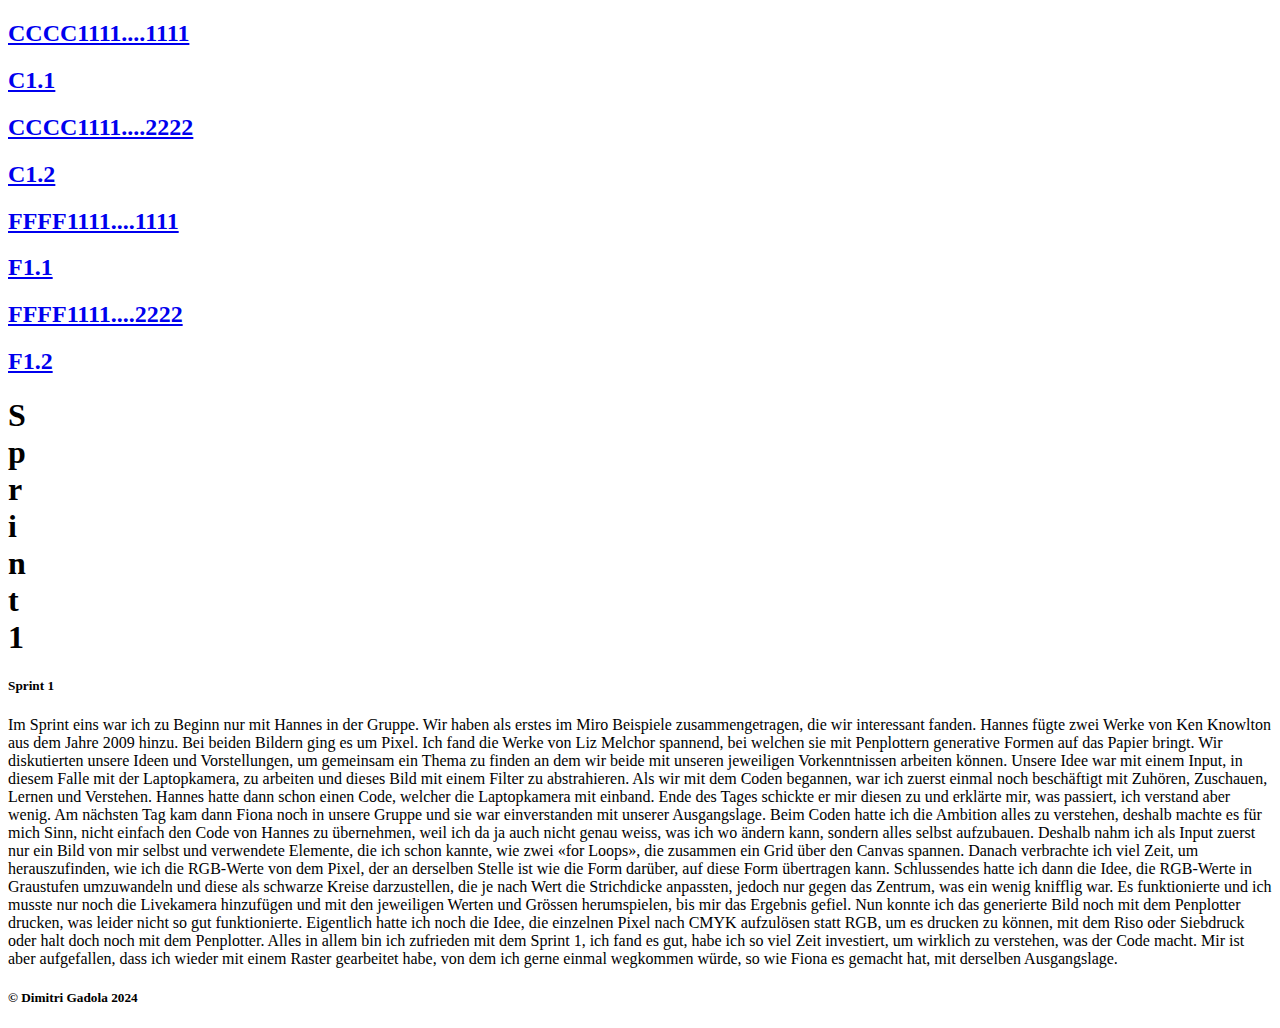
==== 03_spirnt1/bild.html @ 526b3bb4 "Add files via upload" ====
<!DOCTYPE html>
<html lang="en">

<head>
    <meta charset="UTF-8">
    <meta name="viewport" content="width=device-width, initial-scale=1.0">
    <link rel="stylesheet" type="text/css" href="/css/style_2.css">
    <title>bild</title>
</head>

<body>
    <div class="unterseite">
        <a href="/03_spirnt1/myturn2/index.html">
            <div class="sprint">
                <h2 class="unters">
                    CCCC1111....1111
                </h2>
                <h2 class="unters__ontop">
                    C1.1
                </h2>
            </div>
        </a>

        <a href="/03_spirnt1/myturn3/index.html">
            <div class="sprint">
                <h2 class="unters">
                    CCCC1111....2222
                </h2>
                <h2 class="unters__ontop">
                    C1.2
                </h2>
            </div>
        </a>

        <a href="/03_spirnt1/myturn4/index.html">
            <div class="sprint">
                <h2 class="unters">
                    FFFF1111....1111
                </h2>
                <h2 class="unters__ontop">
                    F1.1
                </h2>
            </div>
        </a>

        <a href="/03_spirnt1/myturn5/index.html">
            <div class="sprint">
                <h2 class=" unters">
                    FFFF1111....2222
                </h2>
                <h2 class="unters__ontop">
                    F1.2
                </h2>
            </div>
        </a>
    </div>
    <div class="top__layer">
        <div class="top">
            <h1 class="bez">
                S <br>
                p <br>
                r <br>
                i <br>
                n <br>
                t <br>
                1
            </h1>
        </div>
        <div class="mengensatz">
            <h5>Sprint 1</h5>
            <p>
                Im Sprint eins war ich zu Beginn nur mit Hannes in der Gruppe. Wir haben als erstes im Miro Beispiele zusammengetragen, die wir interessant fanden. Hannes fügte zwei Werke von Ken Knowlton aus dem Jahre 2009 hinzu. Bei beiden Bildern ging es um Pixel. Ich fand die Werke von Liz Melchor spannend, bei welchen sie mit Penplottern generative Formen auf das Papier bringt. Wir diskutierten unsere Ideen und Vorstellungen, um gemeinsam ein Thema zu finden an dem wir beide mit unseren jeweiligen Vorkenntnissen arbeiten können. Unsere Idee war mit einem Input, in diesem Falle mit der Laptopkamera, zu arbeiten und dieses Bild mit einem Filter zu abstrahieren. 
Als wir mit dem Coden begannen, war ich zuerst einmal noch beschäftigt mit Zuhören, Zuschauen, Lernen und Verstehen. Hannes hatte dann schon einen Code, welcher die Laptopkamera mit einband. Ende des Tages schickte er mir diesen zu und erklärte mir, was passiert, ich verstand aber wenig.  
Am nächsten Tag kam dann Fiona noch in unsere Gruppe und sie war einverstanden mit unserer Ausgangslage.  
Beim Coden hatte ich die Ambition alles zu verstehen, deshalb machte es für mich Sinn, nicht einfach den Code von Hannes zu übernehmen, weil ich da ja auch nicht genau weiss, was ich wo ändern kann, sondern alles selbst aufzubauen. Deshalb nahm ich als Input zuerst nur ein Bild von mir selbst und verwendete Elemente, die ich schon kannte, wie zwei «for Loops», die zusammen ein Grid über den Canvas spannen. Danach verbrachte ich viel Zeit, um herauszufinden, wie ich die RGB-Werte von dem Pixel, der an derselben Stelle ist wie die Form darüber, auf diese Form übertragen kann. Schlussendes hatte ich dann die Idee, die RGB-Werte in Graustufen umzuwandeln und diese als schwarze Kreise darzustellen, die je nach Wert die Strichdicke anpassten, jedoch nur gegen das Zentrum, was ein wenig knifflig war. Es funktionierte und ich musste nur noch die Livekamera hinzufügen und mit den jeweiligen Werten und Grössen herumspielen, bis mir das Ergebnis gefiel. Nun konnte ich das generierte Bild noch mit dem Penplotter drucken, was leider nicht so gut funktionierte.  
Eigentlich hatte ich noch die Idee, die einzelnen Pixel nach CMYK aufzulösen statt RGB, um es drucken zu können, mit dem Riso oder Siebdruck oder halt doch noch mit dem Penplotter.  
Alles in allem bin ich zufrieden mit dem Sprint 1, ich fand es gut, habe ich so viel Zeit investiert, um wirklich zu verstehen, was der Code macht. Mir ist aber aufgefallen, dass ich wieder mit einem Raster gearbeitet habe, von dem ich gerne einmal wegkommen würde, so wie Fiona es gemacht hat, mit derselben Ausgangslage.  

            </p>
        </div>
        <div class="einschuss__holder">
            <div class="einschuss">
                <h5 class="copyright">© Dimitri Gadola 2024</h5>
            </div>
        </div>
        <a href="/index.html">
            <div class="back">
            </div>
        </a>
    </div>
</body>

</html>
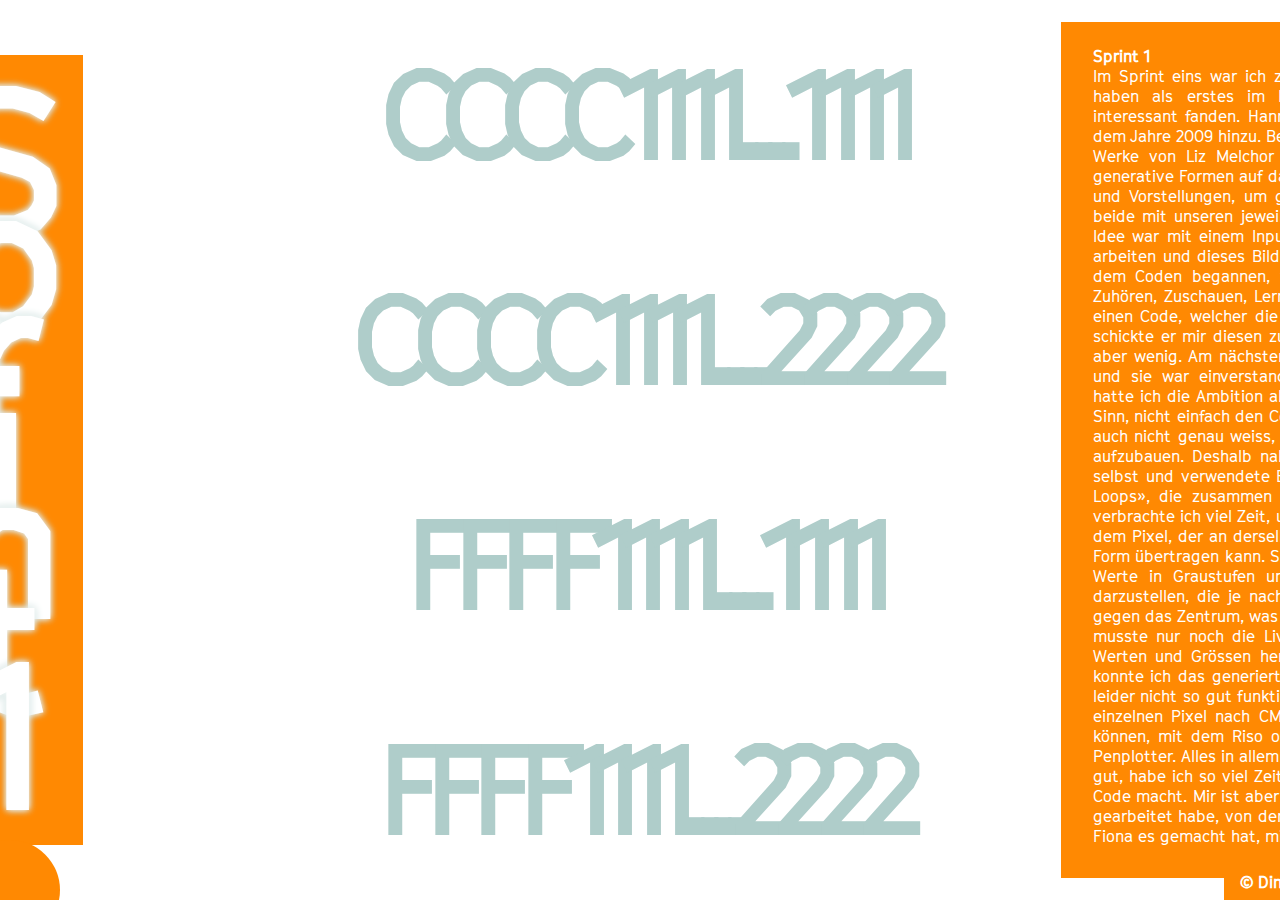
==== commit 830d36fc: "Add files via upload" ====
--- a/03_spirnt1/bild.html
+++ b/03_spirnt1/bild.html
@@ -4,13 +4,13 @@
 <head>
     <meta charset="UTF-8">
     <meta name="viewport" content="width=device-width, initial-scale=1.0">
-    <link rel="stylesheet" type="text/css" href="/css/style_2.css">
+    <link rel="stylesheet" type="text/css" href="../css/style_2.css">
     <title>bild</title>
 </head>
 
 <body>
     <div class="unterseite">
-        <a href="/03_spirnt1/myturn2/index.html">
+        <a href="03_spirnt1/myturn2/index.html">
             <div class="sprint">
                 <h2 class="unters">
                     CCCC1111....1111
@@ -21,7 +21,7 @@
             </div>
         </a>
 
-        <a href="/03_spirnt1/myturn3/index.html">
+        <a href="03_spirnt1/myturn3/index.html">
             <div class="sprint">
                 <h2 class="unters">
                     CCCC1111....2222
@@ -32,7 +32,7 @@
             </div>
         </a>
 
-        <a href="/03_spirnt1/myturn4/index.html">
+        <a href="03_spirnt1/myturn4/index.html">
             <div class="sprint">
                 <h2 class="unters">
                     FFFF1111....1111
@@ -43,7 +43,7 @@
             </div>
         </a>
 
-        <a href="/03_spirnt1/myturn5/index.html">
+        <a href="03_spirnt1/myturn5/index.html">
             <div class="sprint">
                 <h2 class=" unters">
                     FFFF1111....2222
@@ -83,7 +83,7 @@
                 <h5 class="copyright">© Dimitri Gadola 2024</h5>
             </div>
         </div>
-        <a href="/index.html">
+        <a href="../index.html">
             <div class="back">
             </div>
         </a>
--- a/css/style_2.css
+++ b/css/style_2.css
@@ -0,0 +1,237 @@
+*,
+html,
+body {
+    box-sizing: border-box;
+}
+
+@font-face {
+    font-family: "cinetype__bold";
+    src: url(font/GT-Cinetype-Bold.otf);
+}
+
+@font-face {
+    font-family: "cinetype__regular";
+    src: url(font/GT-Cinetype-Regular.otf);
+}
+
+
+body {
+    font-family: "cinetype__regular";
+    padding: 0;
+    margin: 0;
+    user-select: none;
+    /* Standard syntax */
+    -webkit-user-select: none;
+    /* Safari */
+    -ms-user-select: none;
+    /* IE 10 and IE 11 */
+
+}
+
+h1,
+h2,
+h3,
+h4,
+h5 {
+    margin: 0;
+    padding: 0;
+    color: white;
+}
+
+h1 {
+    font-family: "cinetype__bold";
+    font-size: 13rem;
+}
+
+h2 {
+    color: rgb(175,205, 202);
+    font-family: "cinetype__bold";
+    font-size: 14rem;
+}
+
+h5 {
+    font-family: "cinetype__regular";
+    font-size: 1rem;
+}
+
+p {
+    font-family: "cinetype__regular";
+    font-size: 1rem;
+    margin: 0;
+    padding: 0;
+    color: white;
+}
+
+a {
+    text-decoration: none;
+    color: white;
+    height: 100%;
+}
+
+.unterseite {
+    position: fixed;
+    width: 100vw;
+    height: 100vh;
+    display: flex;
+    flex-direction: column;
+    justify-content: center;
+    background-color: white;
+}
+
+
+.sprint {
+    display: flex;
+    justify-content: center;
+    align-items: center;
+    width: 100%;
+    height: 100%;
+}
+
+.unters {
+    position: absolute;
+    font-size: 8rem;
+    letter-spacing: -1.4rem;
+}
+
+.sm {
+    font-size: 4rem;
+    letter-spacing: -0.7rem;
+}
+
+.unters__ontop {
+    position: absolute;
+    font-size: 12rem;
+    z-index: 5;
+    font-family: "cinetype__regular";
+    color: black;
+    opacity: 0;
+
+    text-shadow:
+        0 0 0px black,
+        0 0 0px white;
+    transition: opacity 200ms ease-in, text-shadow 200ms ease-in;
+}
+
+.sml {
+    font-size: 6rem;
+}
+
+.unters__ontop:hover {
+    opacity: 1;
+
+    text-shadow:
+        0 0 6px black,
+        0 0 8px white;
+    transition: opacity 200ms ease-out, text-shadow 200ms ease-out;
+}
+
+.top__layer {
+    position: fixed;
+    z-index: 10;
+    width: 100vw;
+    height: 100vh;
+    display: flex;
+    align-items: center;
+
+    pointer-events: none;
+}
+
+
+.top {
+    position: absolute;
+    padding: 1rem;
+    padding-top: 3.5rem;
+    padding-bottom: 4rem;
+    left: 80px;
+    margin-left: -12vw;
+    line-height: 0.46;
+    text-align: center;
+    background-color: rgb(255, 137, 2);
+    transition: margin-left 600ms ease-in;
+    pointer-events: auto;
+    cursor: none;
+}
+
+.top:hover {
+    margin-left: 0;
+    transition: margin-left 1200ms ease-out;
+}
+
+.bez {
+    text-shadow:
+        0 0 6px white,
+        0 0 8px rgb(175, 205, 202);
+}
+
+.mengensatz {
+    position: absolute;
+    width: 600px;
+    padding: 2rem;
+    padding-top: 1.5rem;
+    right: 80px;
+    margin-right: -36vw;
+    text-align: justify;
+    background-color: rgb(255, 137, 2);
+    transition: margin-right 600ms ease-in;
+    pointer-events: auto;
+    cursor: none;
+}
+
+.mengensatz:hover {
+    margin-right: 0vw;
+    transition: margin-right 1200ms ease-out;
+}
+
+.einschuss__holder {
+    position: absolute;
+    bottom: 0;
+    right: 0;
+}
+
+.einschuss {
+    padding: 1rem;
+    padding-top: 0.5rem;
+    padding-bottom: 0.5rem;
+    margin-right: -11vw;
+    background-color: rgb(255, 137, 2);
+    transition: margin-right 300ms ease-in;
+    pointer-events: auto;
+    cursor: none;
+}
+
+.einschuss:hover {
+    margin-right: 0;
+    transition: margin-right 600ms ease-out;
+}
+
+.copyright {
+    text-shadow: none;
+}
+
+.back {
+    position: absolute;
+    left: 10px;
+    bottom: 10px;
+    margin-left: -50px;
+    margin-bottom: -50px;
+    width: 100px;
+    height: 100px;
+    border-radius: 50%;
+    background-color: rgb(255, 137, 2);
+    box-shadow: 
+    0 0 0 rgb(255, 137, 2),
+    0 0 0 rgb(255, 137, 2);
+    transition: all 200ms ease-in;
+    pointer-events: auto;
+}
+
+.back:hover {
+    width: 40px;
+    height: 40px;
+    margin-left: 0px;
+    margin-bottom: 0px;
+    box-shadow: 
+    0 0 20px rgb(255, 137, 2),
+    0 0 10px rgb(255, 137, 2);
+    transition: all 200ms ease-out;
+}